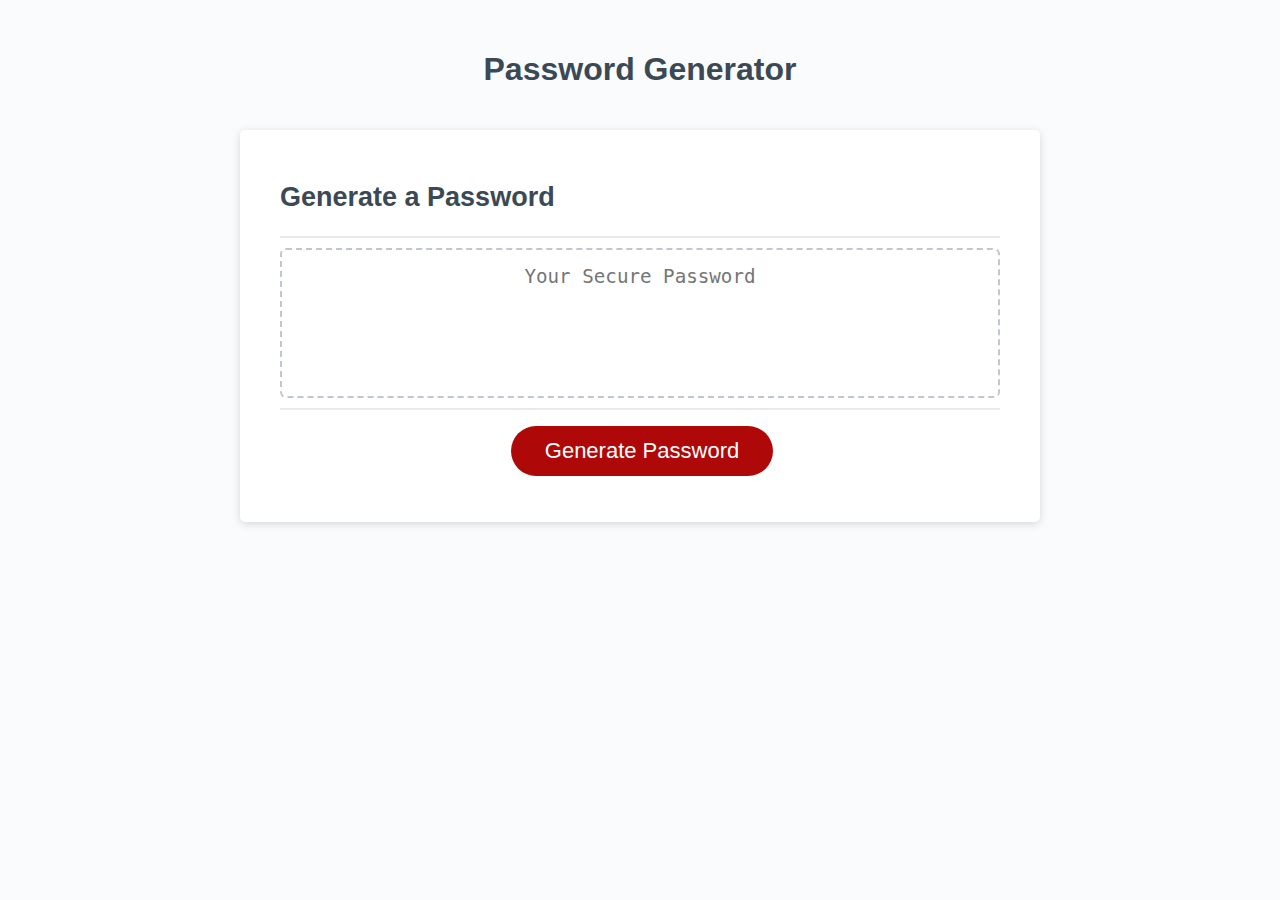
==== index.html @ 4e8f425a "updated files" ====
<!DOCTYPE html>
<html lang="en">
  <head>
    <meta charset="UTF-8" />
    <meta name="viewport" content="width=device-width, initial-scale=1.0" />
    <meta http-equiv="X-UA-Compatible" content="ie=edge" />
    <title>Password Generator</title>
    <link rel="stylesheet" href="style.css" />
  </head>
  <body>
    <div class="wrapper">
      <header>
        <h1>Password Generator</h1>
      </header>
      <div class="card">
        <div class="card-header">
          <h2>Generate a Password</h2>
        </div>
        <div class="card-body">
          <textarea
            readonly
            id="password"
            placeholder="Your Secure Password"
            aria-label="Generated Password"
          ></textarea>
        </div>
        <div class="card-footer">
          <button id="generate" class="btn">Generate Password</button>
        </div>
      </div>
    </div>
    <script src="script.js"></script>
  </body>
</html>
---- style.css ----
*,
*::before,
*::after {
  box-sizing: border-box;
}

html,
body,
.wrapper {
  height: 100%;
  margin: 0;
  padding: 0;
}

body {
  font-family: sans-serif;
  background-color: #f9fbfd;
}

.wrapper {
  padding-top: 30px;
  padding-left: 20px;
  padding-right: 20px;
}

header {
  text-align: center;
  padding: 20px;
  padding-top: 0px;
  color: hsl(206, 17%, 28%);
}

.card {
  background-color: hsl(0, 0%, 100%);
  border-radius: 5px;
  border-width: 1px;
  box-shadow: rgba(0, 0, 0, 0.15) 0px 2px 8px 0px;
  color: hsl(206, 17%, 28%);
  font-size: 18px;
  margin: 0 auto;
  max-width: 800px;
  padding: 30px 40px;
}

.card-header::after {
  content: " ";
  display: block;
  width: 100%;
  background: #e7e9eb;
  height: 2px;
}

.card-body {
  min-height: 100px;
}

.card-footer {
  text-align: center;
}

.card-footer::before {
  content: " ";
  display: block;
  width: 100%;
  background: #e7e9eb;
  height: 2px;
}

.card-footer::after {
  content: " ";
  display: block;
  clear: both;
}

.btn {
  border: none;
  background-color: hsl(360, 91%, 36%);
  border-radius: 25px;
  box-shadow: rgba(0, 0, 0, 0.1) 0px 1px 6px 0px rgba(0, 0, 0, 0.2) 0px 1px 1px
    0px;
  color: hsl(0, 0%, 100%);
  display: inline-block;
  font-size: 22px;
  line-height: 22px;
  margin: 16px 16px 16px 20px;
  padding: 14px 34px;
  text-align: center;
  cursor: pointer;
}

button[disabled] {
  cursor: default;
  background: #c0c7cf;
}

.float-right {
  float: right;
}

#password {
  -webkit-appearance: none;
  -moz-appearance: none;
  appearance: none;
  border: none;
  display: block;
  width: 100%;
  padding-top: 15px;
  padding-left: 15px;
  padding-right: 15px;
  padding-bottom: 85px;
  font-size: 1.2rem;
  text-align: center;
  margin-top: 10px;
  margin-bottom: 10px;
  border: 2px dashed #c0c7cf;
  border-radius: 6px;
  resize: none;
  overflow: hidden;
}

@media (max-width: 690px) {
  .btn {
    font-size: 1rem;
    margin: 16px 0px 0px 0px;
    padding: 10px 15px;
  }

  #password {
    font-size: 1rem;
  }
}

@media (max-width: 500px) {
  .btn {
    font-size: 0.8rem;
  }
}
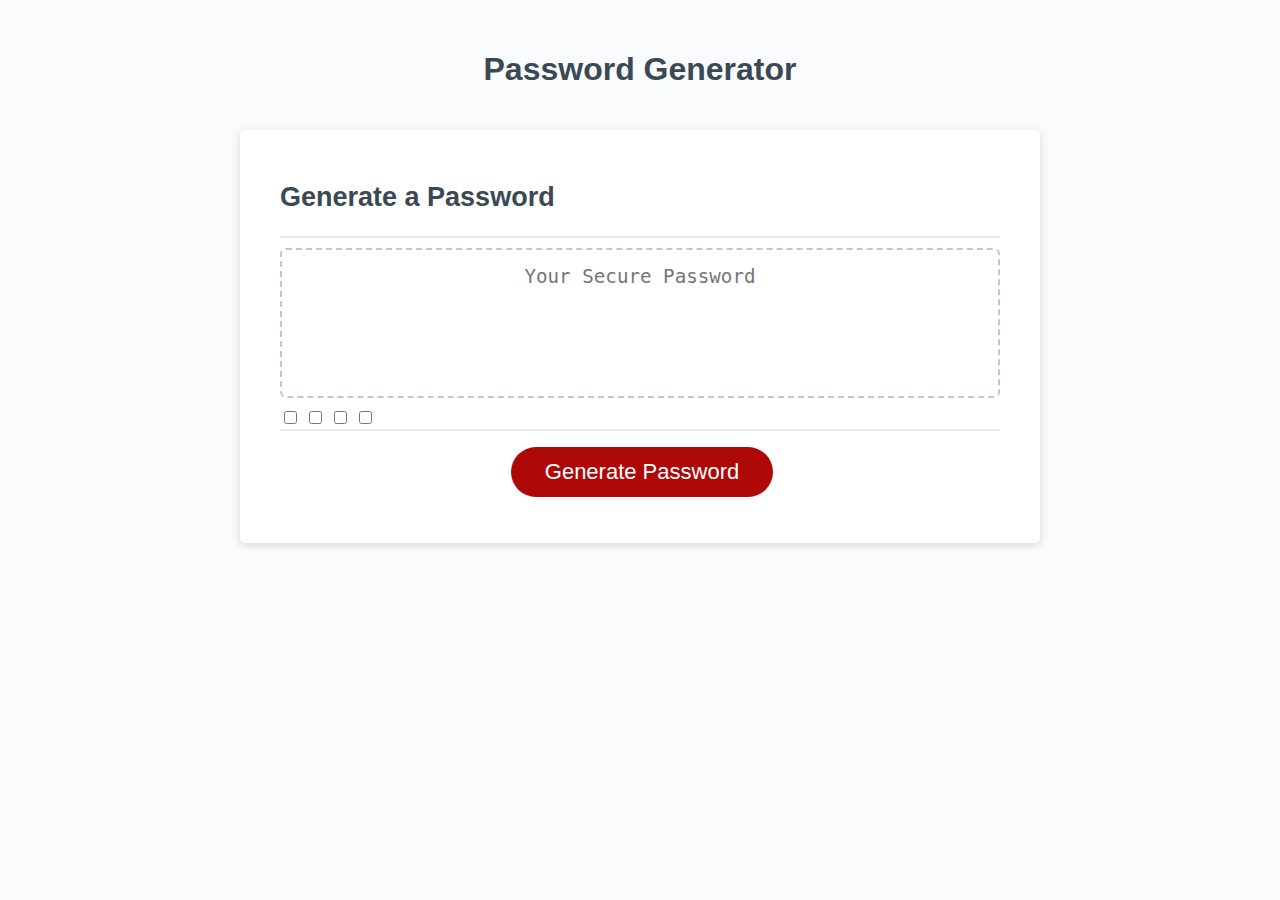
==== commit da577497: "updated pw generator to print out PW" ====
--- a/index.html
+++ b/index.html
@@ -23,6 +23,12 @@
             placeholder="Your Secure Password"
             aria-label="Generated Password"
           ></textarea>
+          <div class="cb-area">
+            <input type="checkbox" id="lower">
+            <input type="checkbox" id="upper">
+            <input type="checkbox" id="numeral">
+            <input type="checkbox" id="special">
+          </div>
         </div>
         <div class="card-footer">
           <button id="generate" class="btn">Generate Password</button>
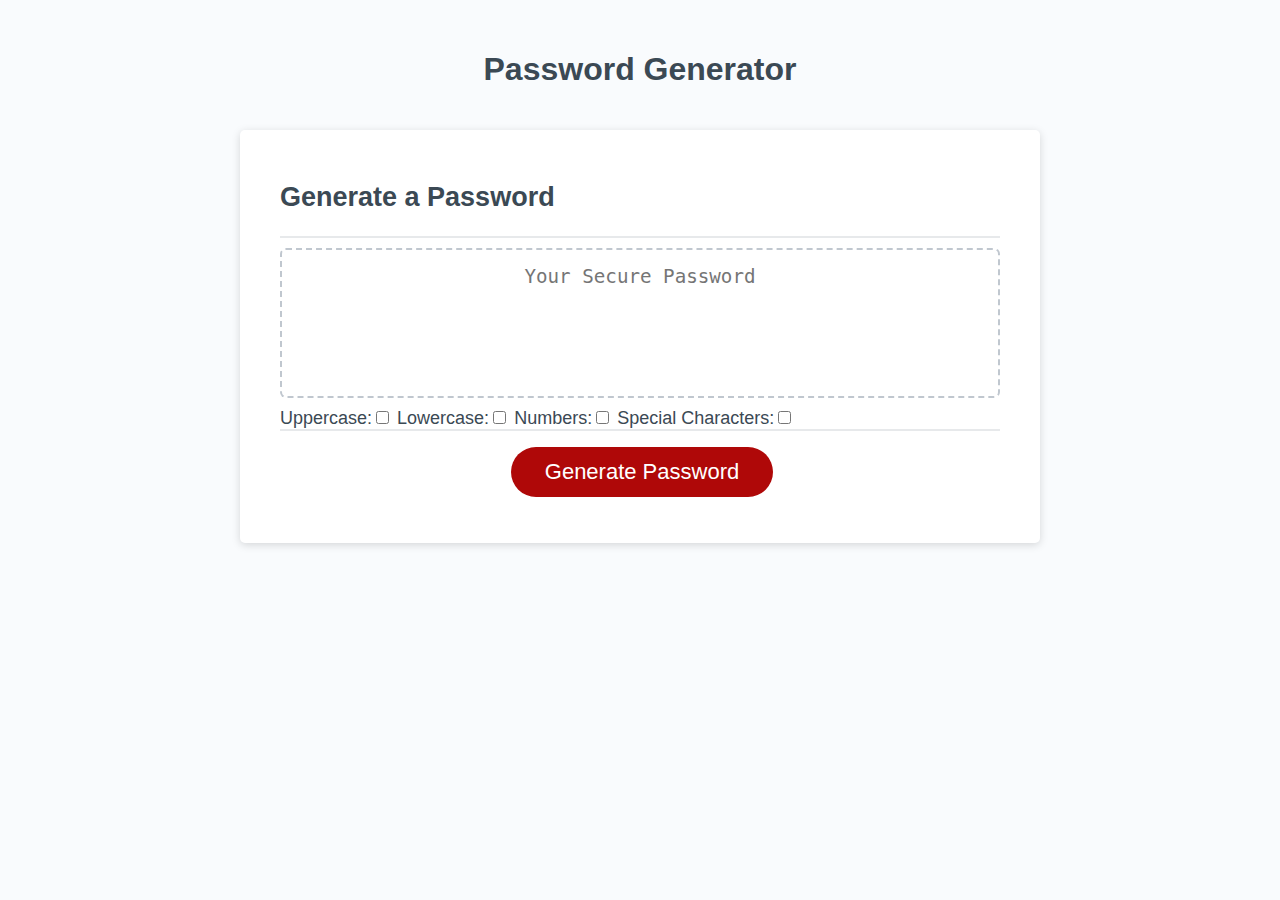
==== commit 8dd17ff3: "updated PW generator functionality" ====
--- a/index.html
+++ b/index.html
@@ -24,10 +24,10 @@
             aria-label="Generated Password"
           ></textarea>
           <div class="cb-area">
-            <input type="checkbox" id="lower">
-            <input type="checkbox" id="upper">
-            <input type="checkbox" id="numeral">
-            <input type="checkbox" id="special">
+            Uppercase:<input type="checkbox" id="lower">
+            Lowercase:<input type="checkbox" id="upper">
+            Numbers:<input type="checkbox" id="numeral">
+            Special Characters:<input type="checkbox" id="special">
           </div>
         </div>
         <div class="card-footer">
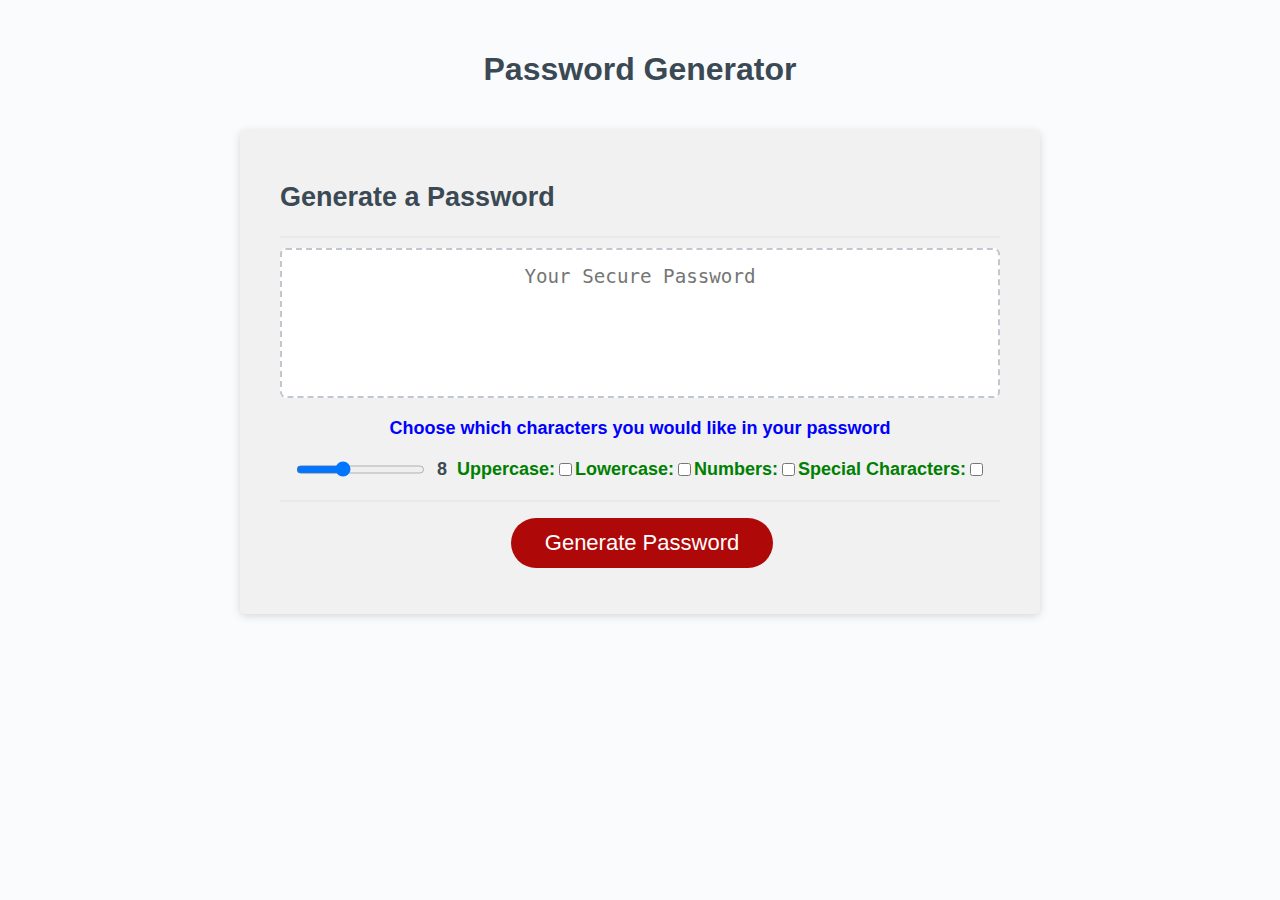
==== commit 7db95673: "updated options" ====
--- a/index.html
+++ b/index.html
@@ -14,7 +14,7 @@
       </header>
       <div class="card">
         <div class="card-header">
-          <h2>Generate a Password</h2>
+          <h2>Generate a Password<span id="error"></span></h2>
         </div>
         <div class="card-body">
           <textarea
@@ -24,10 +24,14 @@
             aria-label="Generated Password"
           ></textarea>
           <div class="cb-area">
-            Uppercase:<input type="checkbox" id="lower">
-            Lowercase:<input type="checkbox" id="upper">
-            Numbers:<input type="checkbox" id="numeral">
-            Special Characters:<input type="checkbox" id="special">
+            <label for="" class="instructions">Choose which characters you would like in your password</label>
+            <div class="selections">
+                <input type="range" min="8" max="128" value="50" id="sliderchar"><span id="sliderValue">8</span>
+              <label for="upperCase" class="charColor">Uppercase:</label><input type="checkbox" id="lower">
+              <label for="upperCase" class="charColor">Lowercase:</label><input type="checkbox" id="upper" class="charColor">
+              <label for="upperCase" class="charColor">Numbers:</label><input type="checkbox" id="numeral" class="charColor">
+              <label for="upperCase" class="charColor">Special Characters:</label><input type="checkbox" id="special" class="charColor">
+            </div>
           </div>
         </div>
         <div class="card-footer">
@@ -35,6 +39,7 @@
         </div>
       </div>
     </div>
+    <p id="error" class="errorMessage"></p>
     <script src="script.js"></script>
   </body>
 </html>--- a/style.css
+++ b/style.css
@@ -31,7 +31,7 @@
 }
 
 .card {
-  background-color: hsl(0, 0%, 100%);
+  background-color: rgb(241, 241, 241);
   border-radius: 5px;
   border-width: 1px;
   box-shadow: rgba(0, 0, 0, 0.15) 0px 2px 8px 0px;
@@ -54,6 +54,39 @@
   min-height: 100px;
 }
 
+.charColor{
+  color: green;
+  font-weight: bold;
+}
+
+.error-message {
+  color: red; /* Change the text color to red */
+  font-weight: bold; /* Optionally, make the text bold */
+  margin-top: 10px;
+  margin-bottom: 10px;
+  display: flex;
+}
+
+.instructions{
+  display: flex;
+  justify-content: center;
+  margin-top: 20px;
+  margin-bottom: 20px;
+  color: blue;
+  font-weight: bold;
+}
+
+.selections{
+  display: flex;
+  justify-content: center;
+  margin-top: 20px;
+  margin-bottom: 20px;
+}
+#sliderValue{
+  margin-left: 10px;
+  margin-right: 10px;
+  font-weight: bold;
+}
 .card-footer {
   text-align: center;
 }
@@ -86,6 +119,10 @@
   padding: 14px 34px;
   text-align: center;
   cursor: pointer;
+}
+
+.btn:hover {
+  background-color: rgb(196, 43, 26);
 }
 
 button[disabled] {
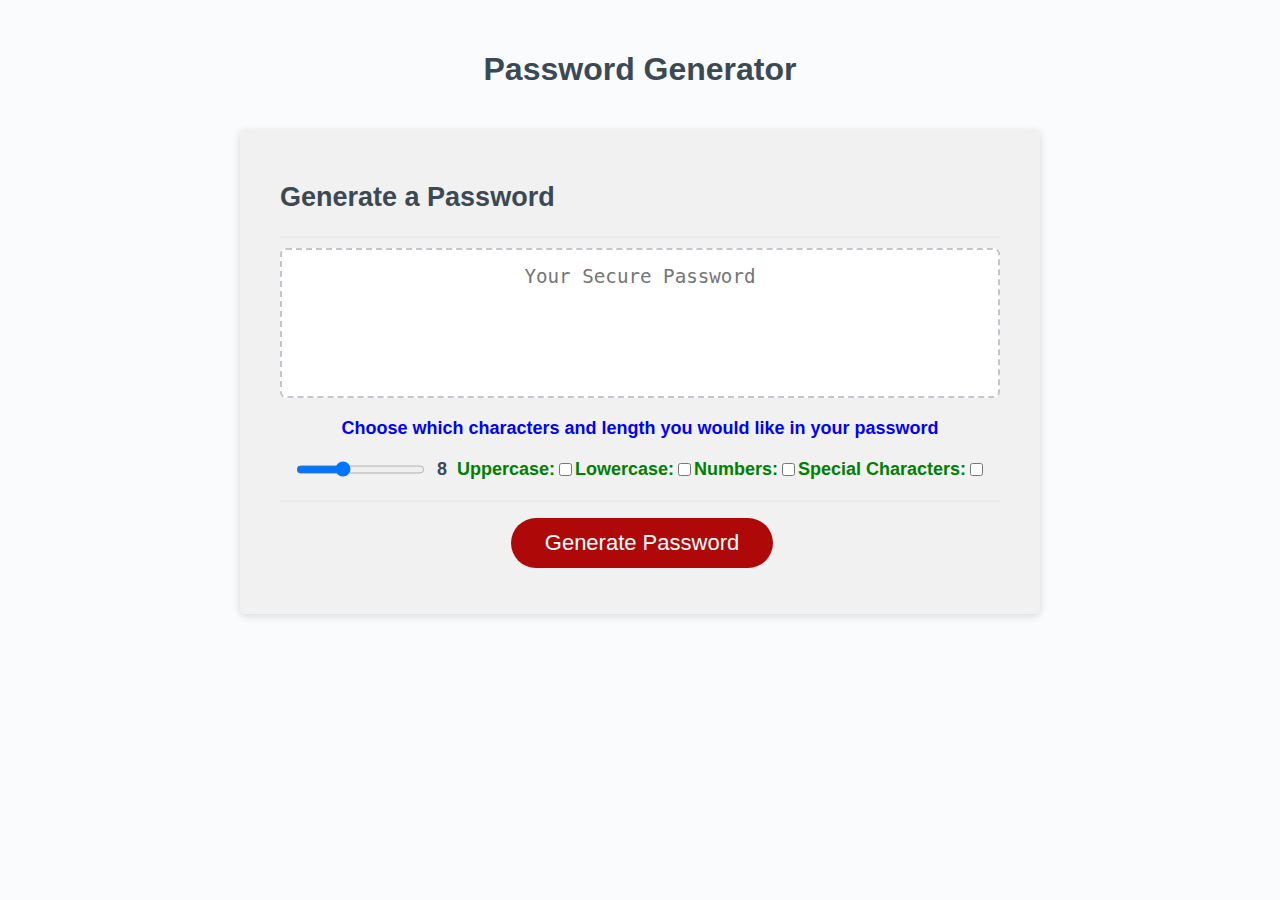
==== commit b36e631d: "updated spelling and phrashing" ====
--- a/index.html
+++ b/index.html
@@ -24,7 +24,7 @@
             aria-label="Generated Password"
           ></textarea>
           <div class="cb-area">
-            <label for="" class="instructions">Choose which characters you would like in your password</label>
+            <label for="" class="instructions">Choose which characters and length you would like in your password</label>
             <div class="selections">
                 <input type="range" min="8" max="128" value="50" id="sliderchar"><span id="sliderValue">8</span>
               <label for="upperCase" class="charColor">Uppercase:</label><input type="checkbox" id="lower">
